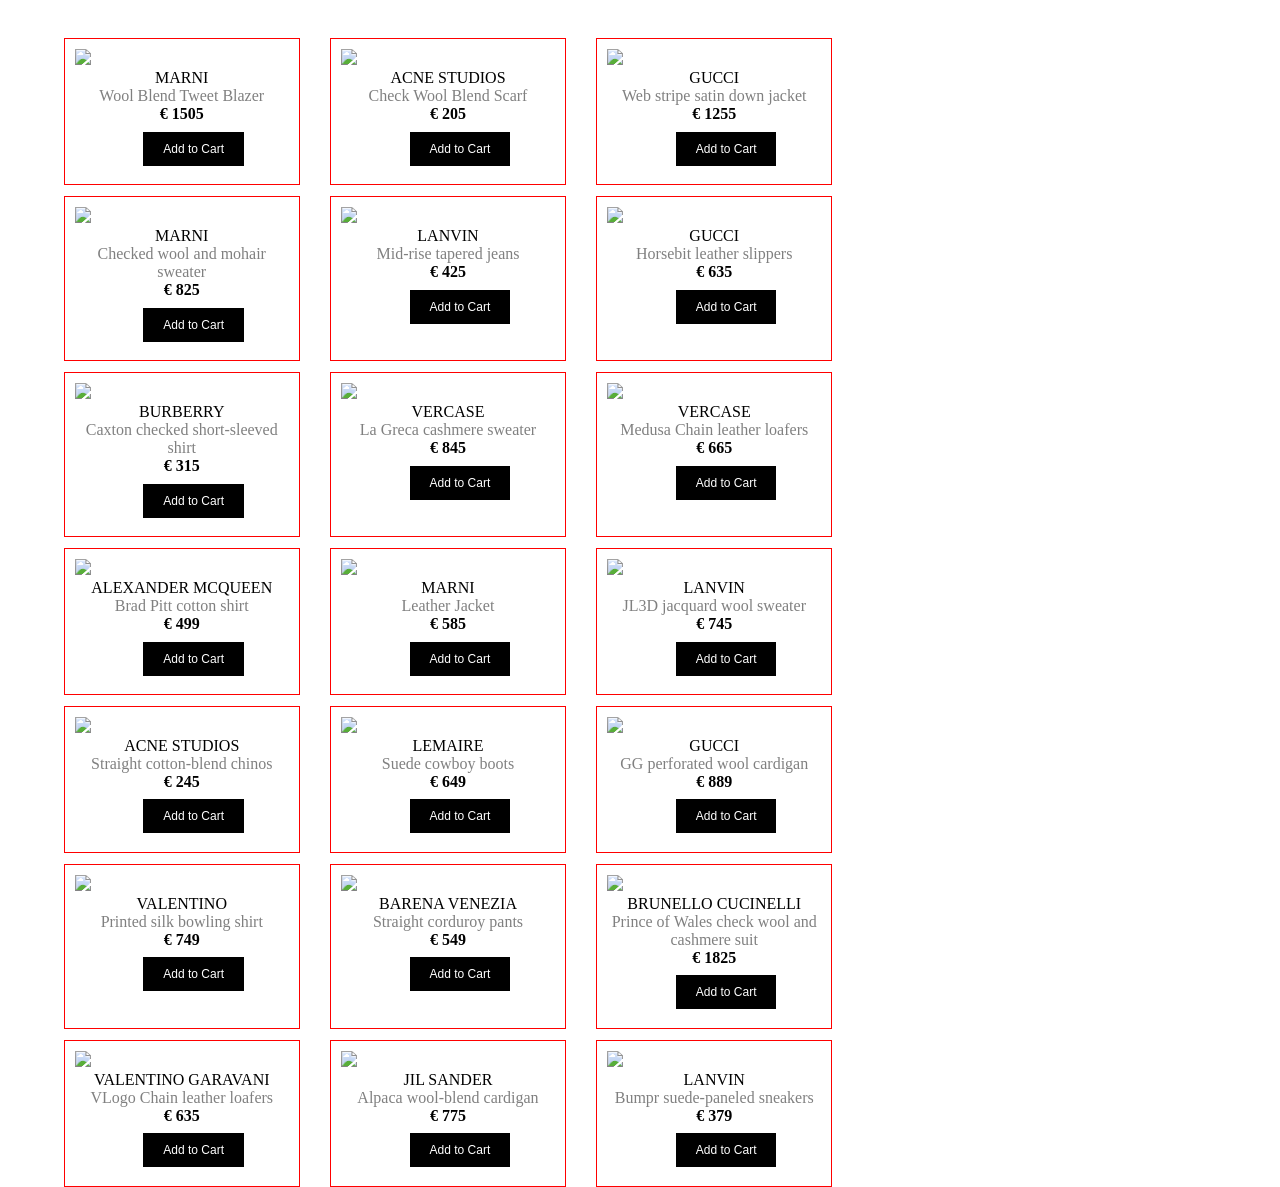
==== menproduct1.html @ 7dda1b70 "done" ====
<!DOCTYPE html>
<html lang="en">
<head>
  <meta charset="UTF-8">
  <meta http-equiv="X-UA-Compatible" content="IE=edge">
  <meta name="viewport" content="width=device-width, initial-scale=1.0">
  <title>Document</title>
  <link rel="stylesheet" href="menproduct1.css">
</head>
<body>
    <div id="products"></div>
</body>
</html>

<script src="./menproduct1.js">
 

</script>
---- menproduct1.css ----
* {
    margin: 0px;
    padding: 0px;
    box-sizing: border-box;
}
#products {
    width: 60%;
    display: grid;
    grid-template-columns: repeat(3, 1fr) ;
    grid-template-rows: auto;
    gap: 1% 4%;
    margin: 3% 5%;
    /* border: 2px solid green; */
}
#products > div {
    border: 1px solid red;
    padding: 10px
}
#products > div > h4,p {
    text-align: center;
}
#products > div > h4 {
    font-weight: 100;
}
#products > div > p {
    color: gray;
}
#products > div > p + h4 {
    font-weight: bold;
}
#products > div > img {
    width: 100%;
}
button {
    padding: 10px 20px;
    border: none;
    background-color: black;
    margin-top: 4%;
    margin-left: 32%;
    margin-bottom: 4%;
    text-decoration: none;
    color: white;   
    font-weight: 100;
    font-size: 12px;
    cursor: pointer;
}
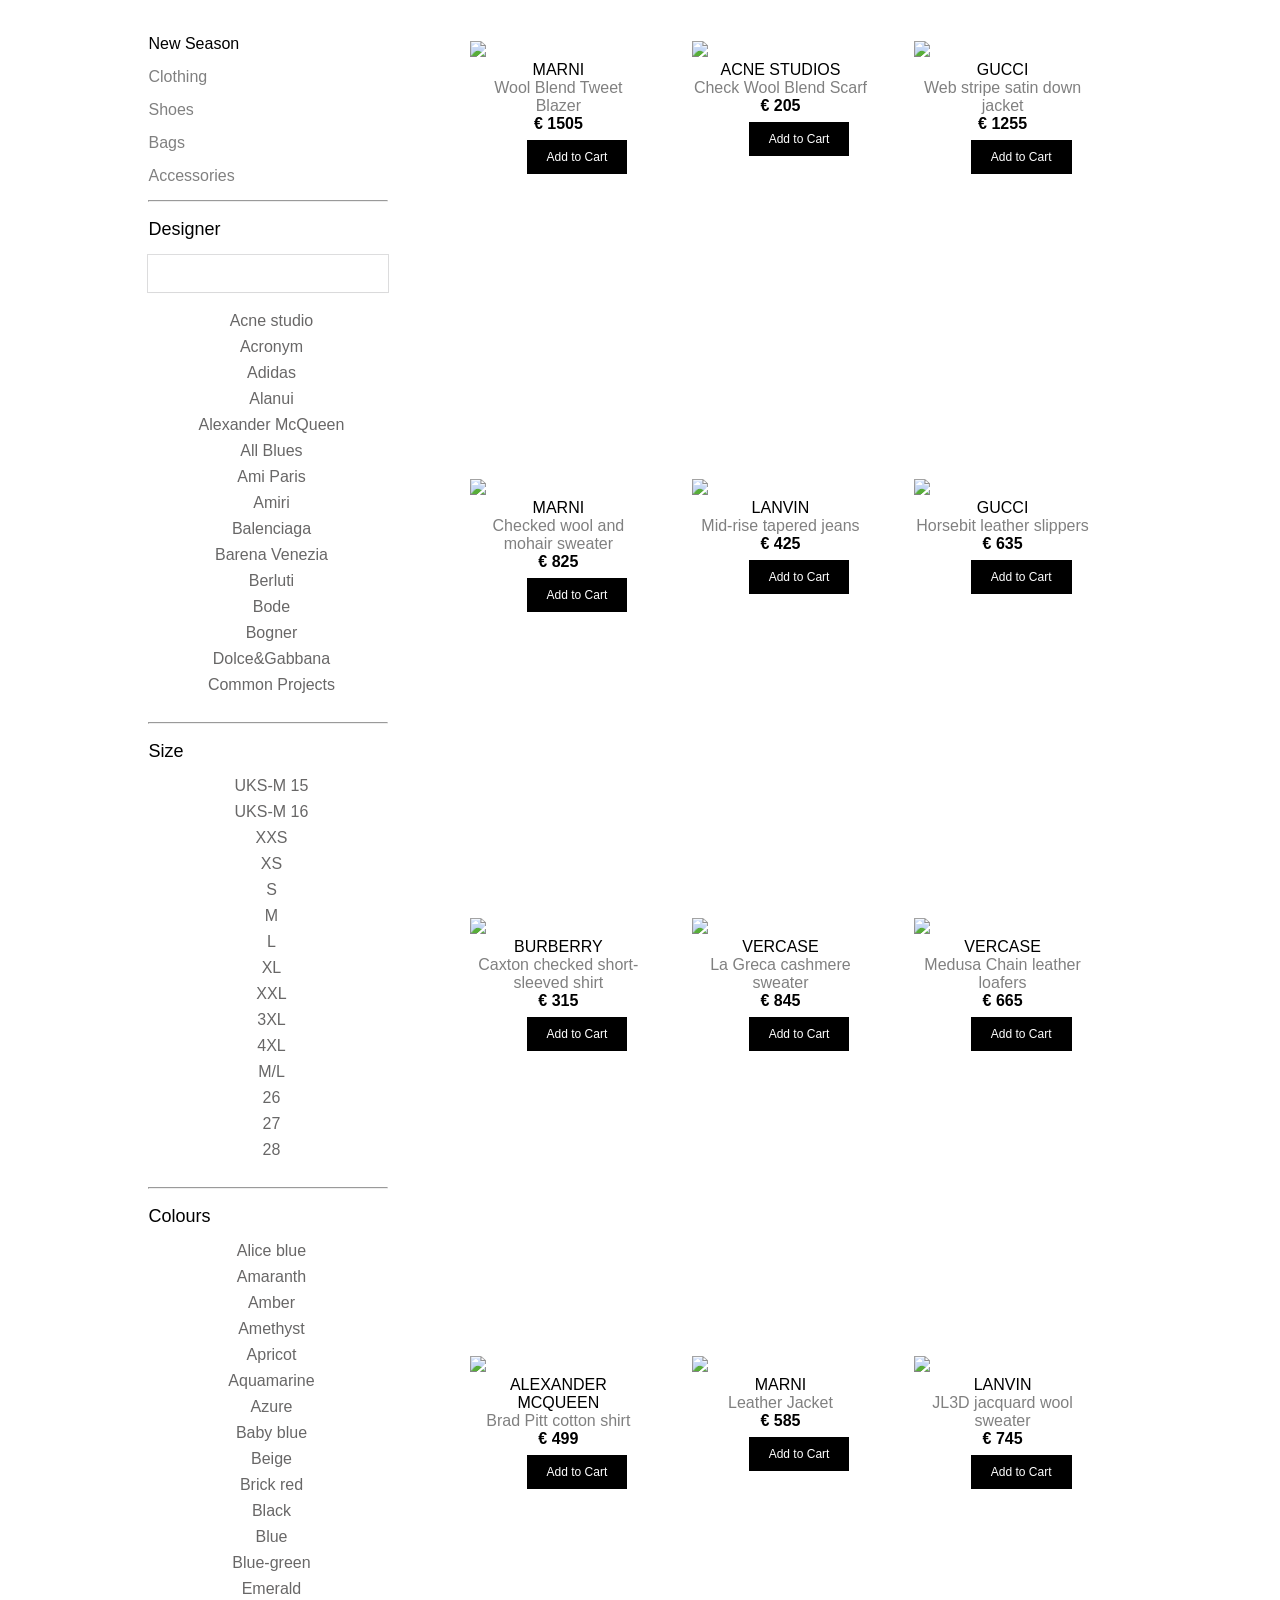
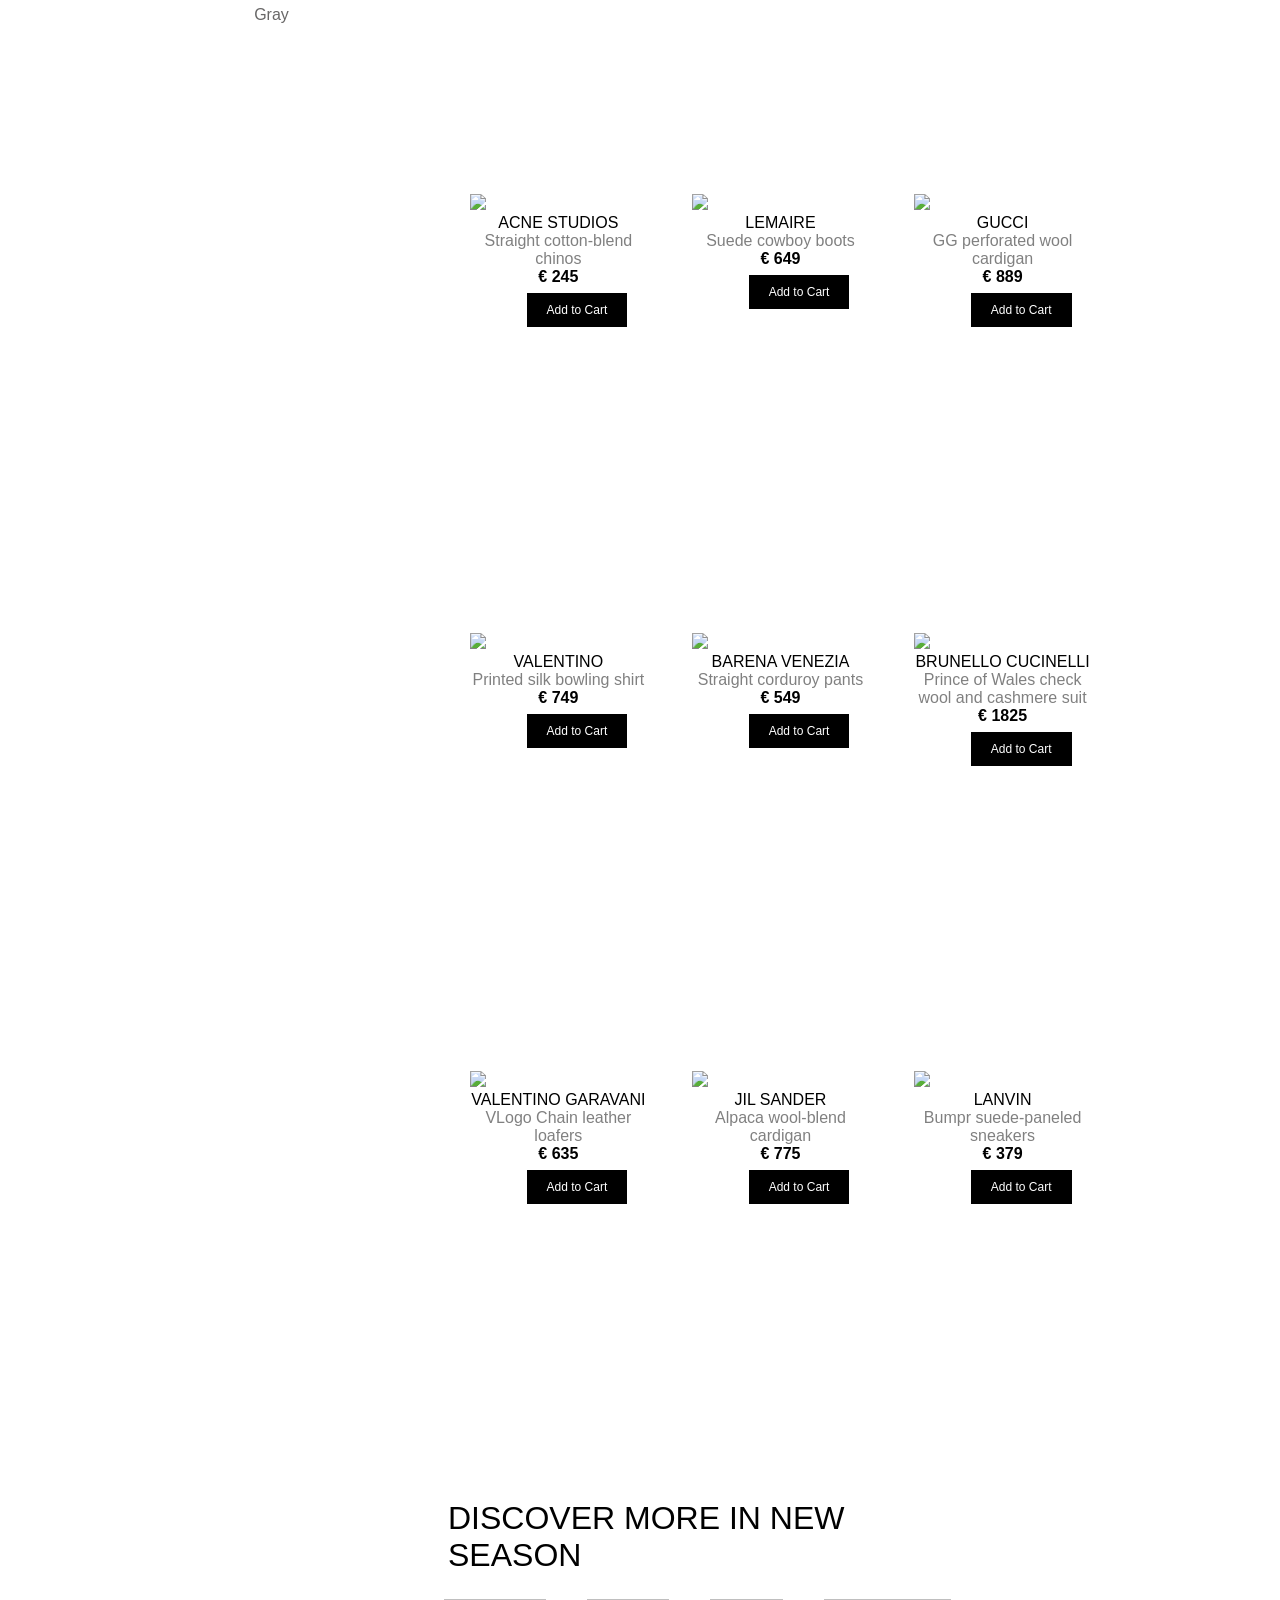
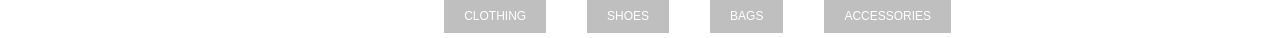
==== commit a2c3673f: "product  man done" ====
--- a/menproduct1.html
+++ b/menproduct1.html
@@ -8,11 +8,116 @@
   <link rel="stylesheet" href="menproduct1.css">
 </head>
 <body>
+  <div id="body_main">
+    <div id="mainContainer">
+      <div id="filter">
+        <p>New Season</p>
+        <p>Clothing</p>
+        <p>Shoes</p>
+        <p>Bags</p>
+        <p>Accessories</p>
+      </div>
+      <hr>
+      <div id="designerFilter">
+        <div id="input">
+          <p>Designer <i class="uil uil-angle-right-b"></i></p>
+
+          <div>
+            <input type="text" name="" id="">
+            <i class="uil uil-search"></i>
+          </div>
+        </div>
+        <div id="Options">
+          <p> <i class="uil uil-square"></i>Acne studio</p>
+          <p> <i class="uil uil-square"></i>Acronym</p>
+          <p> <i class="uil uil-square"></i>Adidas</p>
+          <p> <i class="uil uil-square"></i>Alanui</p>
+          <p> <i class="uil uil-square"></i>Alexander McQueen</p>
+          <p> <i class="uil uil-square"></i>All Blues</p>
+          <p> <i class="uil uil-square"></i>Ami Paris</p>
+          <p> <i class="uil uil-square"></i>Amiri</p>
+          <p> <i class="uil uil-square"></i>Balenciaga</p>
+          <p> <i class="uil uil-square"></i>Barena Venezia</p>
+          <p> <i class="uil uil-square"></i>Berluti</p>
+          <p> <i class="uil uil-square"></i>Bode</p>
+          <p> <i class="uil uil-square"></i>Bogner</p>
+          <p> <i class="uil uil-square"></i>Dolce&Gabbana</p>
+          <p> <i class="uil uil-square"></i>Common Projects</p>
+          <p> <i class="uil uil-square"></i>Dior Eyewear</p>
+          <p> <i class="uil uil-square"></i>Loewe</p>
+          <p> <i class="uil uil-square"></i>Missoni</p>
+          <p> <i class="uil uil-square"></i>RIMOWA</p>
+        </div>
+        <hr>
+      </div>
+      <!-- Close Designer -->
+      <div id="size">
+        <p>Size <i class="uil uil-angle-right-b"></i></p>
+      </div>
+      <div id="size1">
+        <p> <i class="uil uil-square"></i> UKS-M 15</p>
+        <p> <i class="uil uil-square"></i> UKS-M 16</p>
+        <p> <i class="uil uil-square"></i> XXS</p>
+        <p> <i class="uil uil-square"></i> XS</p>
+        <p> <i class="uil uil-square"></i> S</p>
+        <p> <i class="uil uil-square"></i> M</p>
+        <p> <i class="uil uil-square"></i> L</p>
+        <p> <i class="uil uil-square"></i> XL</p>
+        <p> <i class="uil uil-square"></i> XXL</p>
+        <p> <i class="uil uil-square"></i> 3XL</p>
+        <p> <i class="uil uil-square"></i> 4XL</p>
+        <p> <i class="uil uil-square"></i> M/L</p>
+        <p> <i class="uil uil-square"></i> 26</p>
+        <p> <i class="uil uil-square"></i> 27</p>
+        <p> <i class="uil uil-square"></i> 28</p>
+        <p> <i class="uil uil-square"></i> 29</p>
+        <p> <i class="uil uil-square"></i> 30</p>
+        <p> <i class="uil uil-square"></i> 31</p>
+        <p> <i class="uil uil-square"></i> 32</p>
+      </div>
+      <hr>
+      <!-- CLOSE SIZE -->
+
+      <div id="color">
+        <p>Colours <i class="uil uil-angle-right-b"></i></p>
+      </div>
+      <div id="color1">
+        <p> <i class="uil uil-square"></i> Alice blue</p>
+        <p> <i class="uil uil-square"></i> Amaranth</p>
+        <p> <i class="uil uil-square"></i> Amber</p>
+        <p> <i class="uil uil-square"></i> Amethyst</p>
+        <p> <i class="uil uil-square"></i> Apricot</p>
+        <p> <i class="uil uil-square"></i> Aquamarine</p>
+        <p> <i class="uil uil-square"></i> Azure</p>
+        <p> <i class="uil uil-square"></i> Baby blue</p>
+        <p> <i class="uil uil-square"></i> Beige</p>
+        <p> <i class="uil uil-square"></i> Brick red</p>
+        <p> <i class="uil uil-square"></i> Black</p>
+        <p> <i class="uil uil-square"></i> Blue</p>
+        <p> <i class="uil uil-square"></i> Blue-green</p>
+        <p> <i class="uil uil-square"></i> Emerald</p>
+        <p> <i class="uil uil-square"></i> Gray</p>
+        <p> <i class="uil uil-square"></i> Harlequin</p>
+        <p> <i class="uil uil-square"></i> Jade</p>
+        <p> <i class="uil uil-square"></i> Jungle green</p>
+        <p> <i class="uil uil-square"></i> Lemon</p>
+      </div>
+    </div>
     <div id="products"></div>
+    </div>
+    <div id="lastbox">
+      <h1>DISCOVER MORE IN NEW SEASON</h1>
+      <div id="lastbox_div">
+        <button>CLOTHING</button>
+        <button>SHOES</button>
+        <button>BAGS</button>
+        <button>ACCESSORIES</button>
+      </div>
+    </div>
 </body>
 </html>
 
 <script src="./menproduct1.js">
  
 
-</script>+</script>
--- a/menproduct1.css
+++ b/menproduct1.css
@@ -2,35 +2,49 @@
     margin: 0px;
     padding: 0px;
     box-sizing: border-box;
-}
+    scroll-behavior: smooth;
+}
+#products > div:hover {
+    box-shadow: rgba(0, 0, 0, 0.35) 0px 5px 15px;
+  
+  }
+  
 #products {
-    width: 60%;
+    width: 90%;
     display: grid;
-    grid-template-columns: repeat(3, 1fr) ;
+    grid-template-columns: repeat(3, 1fr);
     grid-template-rows: auto;
     gap: 1% 4%;
     margin: 3% 5%;
     /* border: 2px solid green; */
 }
-#products > div {
-    border: 1px solid red;
+
+#products>div {
+    /* border: 1px solid red; */
     padding: 10px
 }
-#products > div > h4,p {
+
+#products>div>h4,
+p {
     text-align: center;
 }
-#products > div > h4 {
+
+#products>div>h4 {
     font-weight: 100;
 }
-#products > div > p {
+
+#products>div>p {
     color: gray;
 }
-#products > div > p + h4 {
+
+#products>div>p+h4 {
     font-weight: bold;
 }
-#products > div > img {
+
+#products>div>img {
     width: 100%;
 }
+
 button {
     padding: 10px 20px;
     border: none;
@@ -39,8 +53,218 @@
     margin-left: 32%;
     margin-bottom: 4%;
     text-decoration: none;
-    color: white;   
+    color: white;
     font-weight: 100;
     font-size: 12px;
     cursor: pointer;
-}+}
+
+button > div:hover {
+    box-shadow: rgba(50, 50, 93, 0.25) 0px 30px 60px -12px inset, rgba(0, 0, 0, 0.3) 0px 18px 36px -18px inset;
+    
+  }
+
+#body_main {
+    display: flex;
+    width: 80%;
+    height: 3100px;
+    margin: auto;
+  
+}
+
+#mainContainer {
+    padding: 2%;
+}
+
+* {
+    margin: 0px;
+    padding: 0px;
+    box-sizing: border-box;
+    font-family: Arial, Helvetica, sans-serif;
+}
+
+hr {
+    width: 15rem;
+}
+
+#filter {
+    height: 150px;
+    display: flex;
+    flex-direction: column;
+    justify-content: space-between;
+    align-items: flex-start;
+    margin: 15px 0px 15px;
+
+}
+
+#filter>p:nth-child(1) {
+    color: black;
+}
+
+#filter>p {
+    color: gray;
+}
+
+#input>p {
+    display: flex;
+    /* border: 1px solid black; */
+    width: 15rem;
+    justify-content: space-between;
+    font-size: 18px;
+    padding: 5px 0px;
+    align-items: center;
+    margin: 12px 0px 0px;
+}
+
+#input>p>i {
+    font-size: 25px;
+}
+
+#input>div {
+    width: 15rem;
+    /* padding: 4px 0px; */
+    display: flex;
+    justify-content: space-around;
+    align-items: center;
+    margin: 10px 0px 10px;
+    box-shadow: rgba(0, 0, 0, 0.02) 0px 1px 3px 0px, rgba(27, 31, 35, 0.15) 0px 0px 0px 1px;
+}
+
+#input>div>input {
+    width: 235px;
+    padding: 8px;
+    border: none;
+    width: 100%;
+    margin-right: 5px;
+    outline: none;
+    font-size: 18px;
+}
+
+#input>div>i {
+    font-size: 22px;
+    margin-right: 8px;
+}
+
+
+#Options {
+    height: 400px;
+    width: 15rem;
+    padding: 10px;
+    overflow: scroll;
+    margin-bottom: 20px;
+}
+
+#Options>p {
+    margin-bottom: 8px;
+    color: #686767;
+}
+
+#Options>p:hover {
+    color: black;
+}
+
+#Options>p>i {
+    margin-right: 6px;
+    font-size: 12px;
+    color: grey;
+}
+
+/* Designer Close */
+#size>p {
+    display: flex;
+    /* border: 1px solid black; */
+    width: 15rem;
+    justify-content: space-between;
+    font-size: 18px;
+    padding: 5px 0px;
+    align-items: center;
+    margin: 12px 0px 0px;
+}
+
+#size>p>i {
+    font-size: 25px;
+}
+
+#size1 {
+    height: 400px;
+    width: 15rem;
+    padding: 10px;
+    overflow: scroll;
+    margin-bottom: 20px;
+}
+
+#size1>p {
+    margin-bottom: 8px;
+    color: #686767;
+}
+
+#size1>p:hover {
+    color: black;
+}
+
+#size1>p>i {
+    margin-right: 6px;
+    font-size: 12px;
+    color: grey;
+}
+
+/* Size Close */
+
+#color>p {
+    display: flex;
+    /* border: 1px solid black; */
+    width: 15rem;
+    justify-content: space-between;
+    font-size: 18px;
+    padding: 5px 0px;
+    align-items: center;
+    margin: 12px 0px 0px;
+}
+
+#color>p>i {
+    font-size: 25px;
+}
+
+#color1 {
+    height: 400px;
+    width: 15rem;
+    padding: 10px;
+    overflow: scroll;
+    margin-bottom: 20px;
+}
+
+#color1>p {
+    margin-bottom: 8px;
+    color: #686767;
+}
+
+#color1>p:hover {
+    color: black;
+}
+
+#color1>p>i {
+    margin-right: 6px;
+    font-size: 12px;
+    color: grey;
+}
+#lastbox{
+    width: 50%;
+    height: 100px;
+    /* border: 1px solid  blue; */
+    margin: auto;
+  }
+  #lastbox>h1{
+    align-items: center;
+    margin-left: 20%;
+    font-weight: lighter;
+  }
+  #lastbox_div{
+    width: 20%;
+    display: flex;
+    margin-top: 20px;
+    margin-left: 13%;
+  }
+   #lastbox_div>button{
+    background-color: rgb(191, 191, 191);
+    color: white;
+   }
